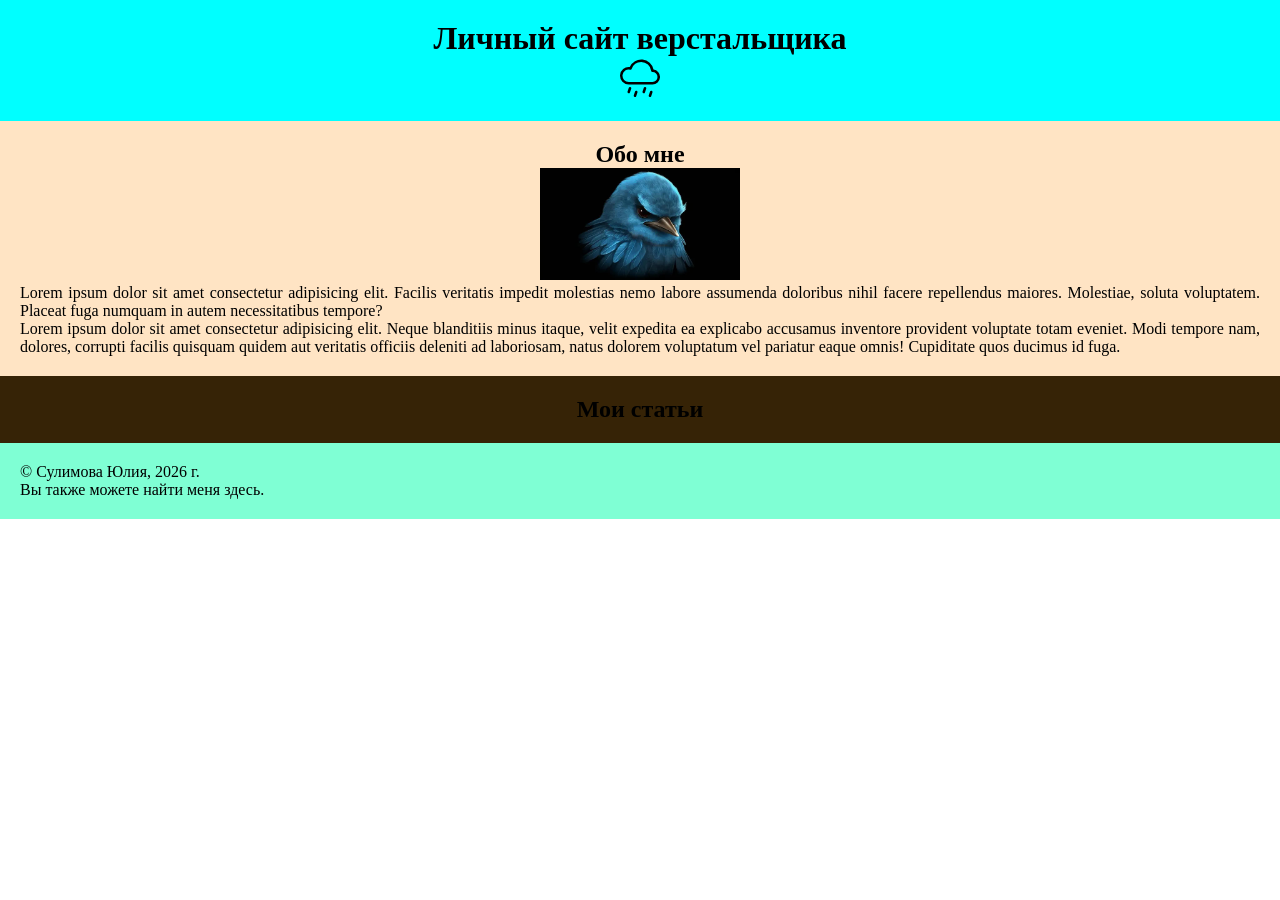
==== index.html @ 47b0dc0a "Add files via upload" ====
<!DOCTYPE html>
<html lang="ru">
<head>
    <meta charset="UTF-8">
    <meta name="viewport" content="width=device-width, initial-scale=1.0">
    <title>Сайт верстальщика</title>
    <link rel="stylesheet" href="css/style.css">
</head>
<body>
    
    <header>
        <h1>Личный сайт верстальщика</h1>
        <img width="40px " src="img/cloud-drizzle.svg" alt="Логотип">

    </header>

    <main>
        <section id="about">
            <h2>Обо мне</h2>
            <img width="200px" src="img/foto1.jpg" alt="голуб">
            <p>Lorem ipsum dolor sit amet consectetur adipisicing elit. Facilis veritatis impedit molestias nemo labore assumenda doloribus nihil facere repellendus maiores. Molestiae, soluta voluptatem. Placeat fuga numquam in autem necessitatibus tempore?</p>
            <p>Lorem ipsum dolor sit amet consectetur adipisicing elit. Neque blanditiis minus itaque, velit expedita ea explicabo accusamus inventore provident voluptate totam eveniet. Modi tempore nam, dolores, corrupti facilis quisquam quidem aut veritatis officiis deleniti ad laboriosam, natus dolorem voluptatum vel pariatur eaque omnis! Cupiditate quos ducimus id fuga.</p>
        </section>
        <section id="articles">
            <h2>Мои статьи</h2>
        </section>
        
    </main>

    <footer>
        <p>&copy; Сулимова Юлия, 2026 г.</p>
        <p>Вы также можете найти меня здесь.</p>
    </footer>

</body>
</html>
---- css/style.css ----
* {
    margin: 0;
    padding: 0;
}

header {
    background-color: aqua;
    text-align: center ;
    padding-top: 20px;
    padding-bottom: 20px;
}

footer {
    background-color: aquamarine;
    padding: 20px 20px;
}

#about {
    background-color: bisque;
    padding: 20px;
    text-align: center;
}

#articles {
    background-color: rgb(54, 35, 6);
    padding: 20px;
}
p {
    text-align: justify;
}

h2 {
    text-align: center;
}
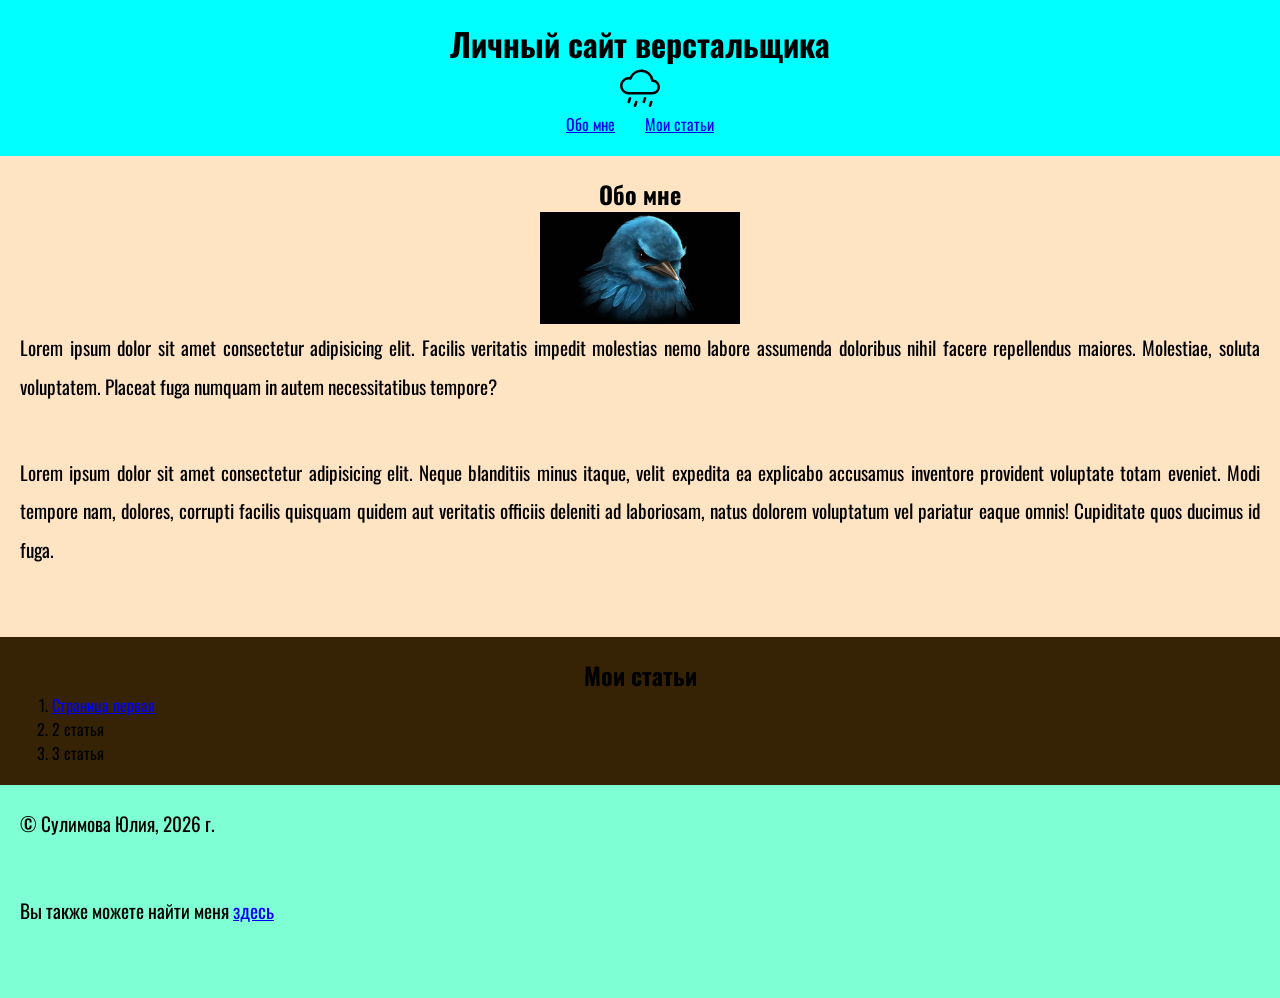
==== commit ee7378e8: "Add files via upload" ====
--- a/index.html
+++ b/index.html
@@ -4,6 +4,11 @@
     <meta charset="UTF-8">
     <meta name="viewport" content="width=device-width, initial-scale=1.0">
     <title>Сайт верстальщика</title>
+
+    <link rel="preconnect" href="https://fonts.googleapis.com">
+    <link rel="preconnect" href="https://fonts.gstatic.com" crossorigin>
+    <link href="https://fonts.googleapis.com/css2?family=Oswald:wght@200..700&display=swap" rel="stylesheet">
+
     <link rel="stylesheet" href="css/style.css">
 </head>
 <body>
@@ -11,6 +16,15 @@
     <header>
         <h1>Личный сайт верстальщика</h1>
         <img width="40px " src="img/cloud-drizzle.svg" alt="Логотип">
+
+        <nav>
+            <ul>
+                <li>
+                    <a href="#about">Обо мне</a>
+                </li>
+                <li><a href="#articles">Мои статьи</a></li>
+            </ul>
+        </nav>
 
     </header>
 
@@ -23,13 +37,20 @@
         </section>
         <section id="articles">
             <h2>Мои статьи</h2>
+            <ol>
+                <li>
+                    <a href="article1.html">Страница первая</a>
+                </li>
+                <li>2 статья</li>
+                <li>3 статья</li>
+            </ol>
         </section>
         
     </main>
 
     <footer>
         <p>&copy; Сулимова Юлия, 2026 г.</p>
-        <p>Вы также можете найти меня здесь.</p>
+        <p>Вы также можете найти меня <a href="https://midis.ru/specialities/razrabotka-veb-i-mobilnykh-prilozheniy/">здесь</a></p>
     </footer>
 
 </body>
--- a/css/style.css
+++ b/css/style.css
@@ -1,6 +1,11 @@
 * {
     margin: 0;
     padding: 0;
+}
+
+html {
+    font-size: 1em;
+    font-family: "Oswald", sans-serif;
 }
 
 header {
@@ -27,8 +32,25 @@
 }
 p {
     text-align: justify;
+    font-size: 1.2rem;
+    line-height: 2.4rem;
+    margin-bottom: 3rem;
 }
 
 h2 {
     text-align: center;
+    font-size: 1.5rem;
+}
+
+ol {
+    padding-left: 2rem;
+}
+
+
+nav ul {
+    list-style: none;
+    display: flex;
+    gap: 30px;
+    justify-content: center;
+
 }
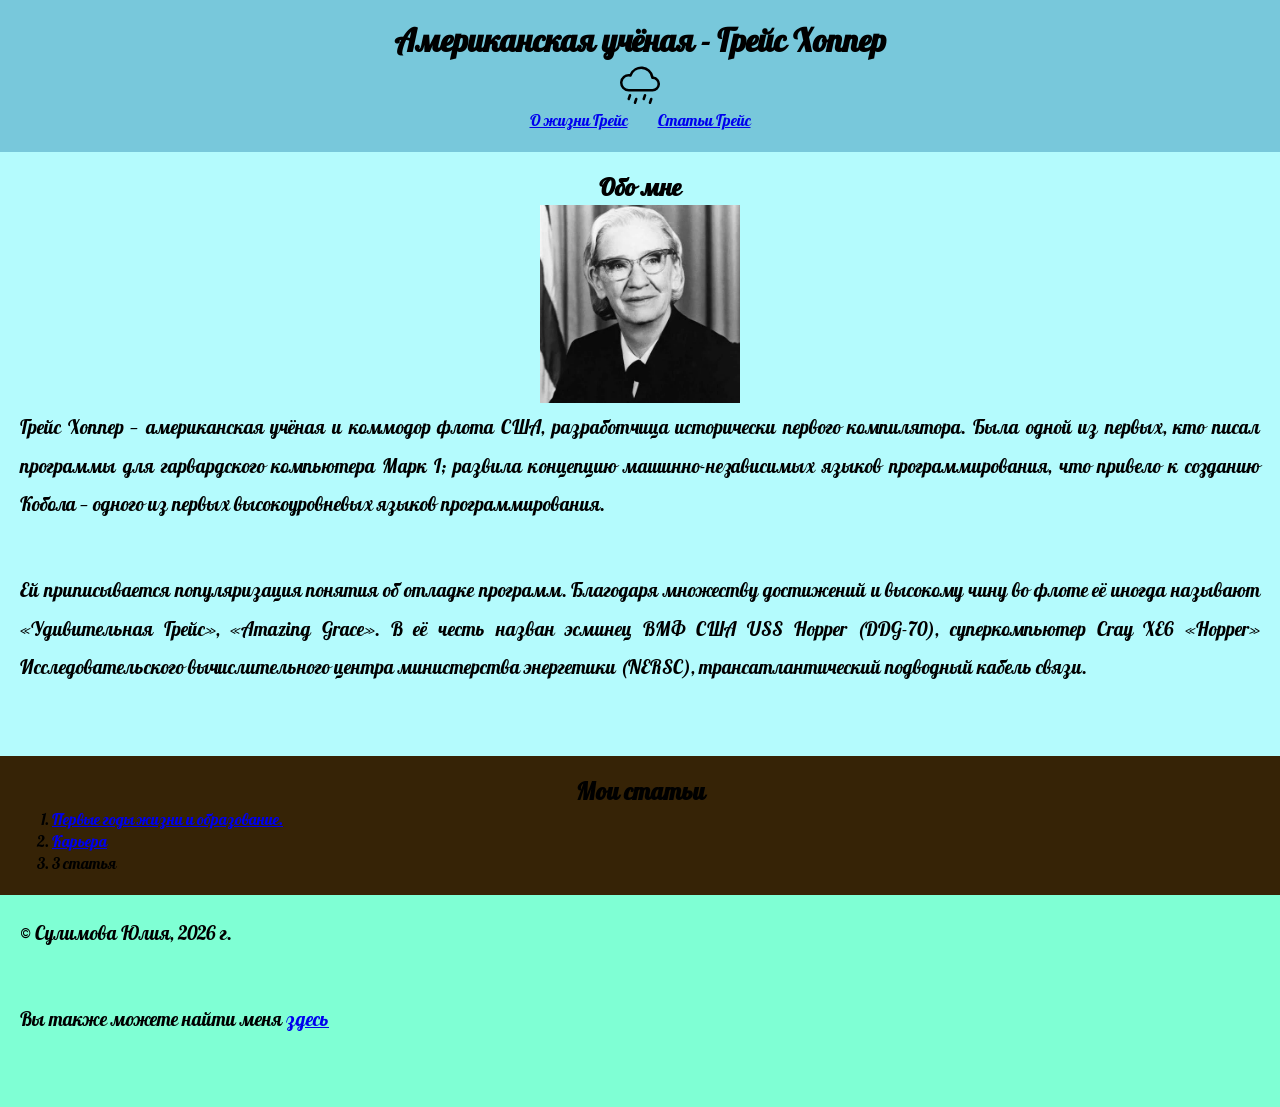
==== commit c11cedf7: "Add files via upload" ====
--- a/index.html
+++ b/index.html
@@ -1,28 +1,30 @@
 <!DOCTYPE html>
 <html lang="ru">
+
 <head>
     <meta charset="UTF-8">
     <meta name="viewport" content="width=device-width, initial-scale=1.0">
-    <title>Сайт верстальщика</title>
+    <title>Грейс Хоппер</title>
 
     <link rel="preconnect" href="https://fonts.googleapis.com">
     <link rel="preconnect" href="https://fonts.gstatic.com" crossorigin>
-    <link href="https://fonts.googleapis.com/css2?family=Oswald:wght@200..700&display=swap" rel="stylesheet">
+    <link href="https://fonts.googleapis.com/css2?family=Pattaya&display=swap" rel="stylesheet">
 
     <link rel="stylesheet" href="css/style.css">
 </head>
+
 <body>
-    
+
     <header>
-        <h1>Личный сайт верстальщика</h1>
+        <h1>Американская учёная - Грейс Хоппер</h1>
         <img width="40px " src="img/cloud-drizzle.svg" alt="Логотип">
 
         <nav>
             <ul>
                 <li>
-                    <a href="#about">Обо мне</a>
+                    <a href="#about">О жизни Грейс</a>
                 </li>
-                <li><a href="#articles">Мои статьи</a></li>
+                <li><a href="#articles">Статьи Грейс</a></li>
             </ul>
         </nav>
 
@@ -31,27 +33,36 @@
     <main>
         <section id="about">
             <h2>Обо мне</h2>
-            <img width="200px" src="img/foto1.jpg" alt="голуб">
-            <p>Lorem ipsum dolor sit amet consectetur adipisicing elit. Facilis veritatis impedit molestias nemo labore assumenda doloribus nihil facere repellendus maiores. Molestiae, soluta voluptatem. Placeat fuga numquam in autem necessitatibus tempore?</p>
-            <p>Lorem ipsum dolor sit amet consectetur adipisicing elit. Neque blanditiis minus itaque, velit expedita ea explicabo accusamus inventore provident voluptate totam eveniet. Modi tempore nam, dolores, corrupti facilis quisquam quidem aut veritatis officiis deleniti ad laboriosam, natus dolorem voluptatum vel pariatur eaque omnis! Cupiditate quos ducimus id fuga.</p>
+            <a href="img/Grace_Hopper.webp">
+            <img width="200px" src="img/Grace_Hopper.webp" alt="голуб">
+            </a>
+
+
+
+            <p>Грейс Хоппер — американская учёная и коммодор флота США, разработчица исторически первого компилятора. Была одной из первых, кто писал программы для гарвардского компьютера Марк I; развила концепцию машинно-независимых языков программирования, что привело к созданию Кобола — одного из первых высокоуровневых языков программирования.</p>
+            <p>Ей приписывается популяризация понятия об отладке программ. Благодаря множеству достижений и высокому чину во флоте её иногда называют «Удивительная Грейс», «Amazing Grace». В её честь назван эсминец ВМФ США USS Hopper (DDG-70), суперкомпьютер Cray XE6 «Hopper» Исследовательского вычислительного центра министерства энергетики (NERSC), трансатлантический подводный кабель связи.</p>
         </section>
         <section id="articles">
             <h2>Мои статьи</h2>
             <ol>
                 <li>
-                    <a href="article1.html">Страница первая</a>
+                    <a href="article1.html">Первые годы жизни и образование.</a>
                 </li>
-                <li>2 статья</li>
+                <li>
+                    <a href="article2.html">Карьера</a>
+                </li>
                 <li>3 статья</li>
             </ol>
         </section>
-        
+
     </main>
 
     <footer>
         <p>&copy; Сулимова Юлия, 2026 г.</p>
-        <p>Вы также можете найти меня <a href="https://midis.ru/specialities/razrabotka-veb-i-mobilnykh-prilozheniy/">здесь</a></p>
+        <p>Вы также можете найти меня <a target="_blank"
+                href="https://midis.ru/specialities/razrabotka-veb-i-mobilnykh-prilozheniy/">здесь</a></p>
     </footer>
 
 </body>
+
 </html>
--- a/css/style.css
+++ b/css/style.css
@@ -5,11 +5,11 @@
 
 html {
     font-size: 1em;
-    font-family: "Oswald", sans-serif;
+    font-family: "Pattaya", sans-serif;
 }
 
 header {
-    background-color: aqua;
+    background-color: rgb(120, 200, 219);
     text-align: center ;
     padding-top: 20px;
     padding-bottom: 20px;
@@ -21,7 +21,7 @@
 }
 
 #about {
-    background-color: bisque;
+    background-color: rgb(180, 251, 253);
     padding: 20px;
     text-align: center;
 }
@@ -53,4 +53,10 @@
     gap: 30px;
     justify-content: center;
 
+}
+
+#content {
+    background-color: rgb(180, 251, 253);
+    padding: 20px;
+    text-align: center;
 }
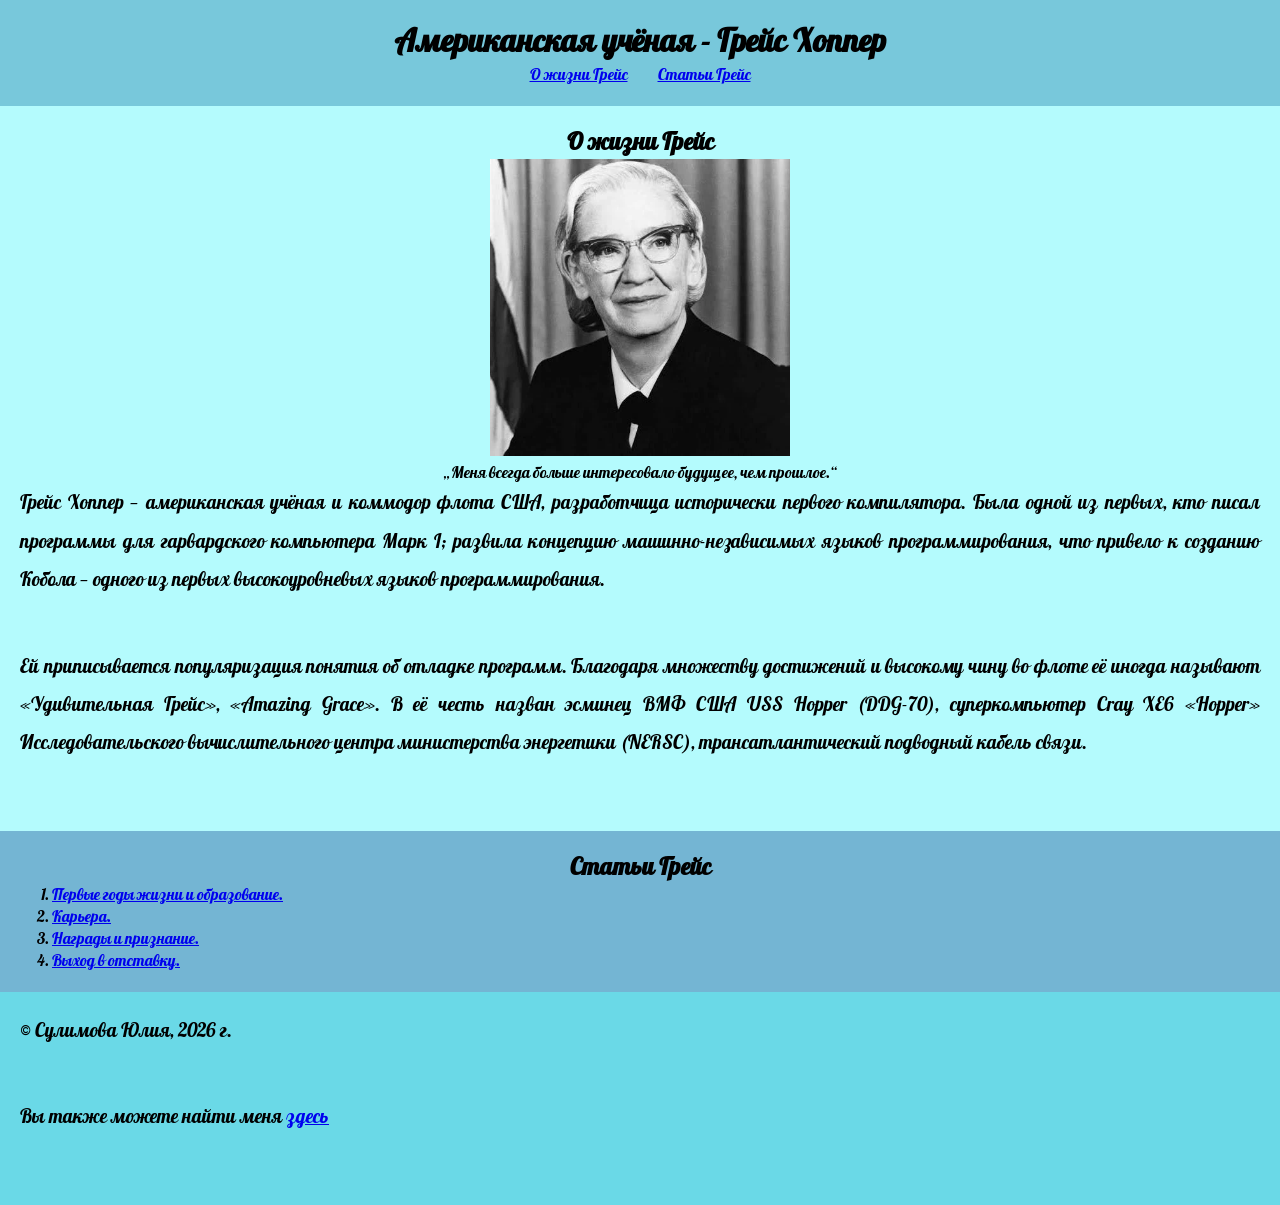
==== commit cd2215e0: "Add files via upload" ====
--- a/index.html
+++ b/index.html
@@ -17,7 +17,6 @@
 
     <header>
         <h1>Американская учёная - Грейс Хоппер</h1>
-        <img width="40px " src="img/cloud-drizzle.svg" alt="Логотип">
 
         <nav>
             <ul>
@@ -32,26 +31,38 @@
 
     <main>
         <section id="about">
-            <h2>Обо мне</h2>
+            <h2>О жизни Грейс</h2>
             <a href="img/Grace_Hopper.webp">
-            <img width="200px" src="img/Grace_Hopper.webp" alt="голуб">
+                <img width="300px" src="img/Grace_Hopper.webp" alt="голуб">
+
             </a>
 
+            <blockquote>„Меня всегда больше интересовало будущее, чем прошлое.“</blockquote>
 
-
-            <p>Грейс Хоппер — американская учёная и коммодор флота США, разработчица исторически первого компилятора. Была одной из первых, кто писал программы для гарвардского компьютера Марк I; развила концепцию машинно-независимых языков программирования, что привело к созданию Кобола — одного из первых высокоуровневых языков программирования.</p>
-            <p>Ей приписывается популяризация понятия об отладке программ. Благодаря множеству достижений и высокому чину во флоте её иногда называют «Удивительная Грейс», «Amazing Grace». В её честь назван эсминец ВМФ США USS Hopper (DDG-70), суперкомпьютер Cray XE6 «Hopper» Исследовательского вычислительного центра министерства энергетики (NERSC), трансатлантический подводный кабель связи.</p>
+            <p>Грейс Хоппер — американская учёная и коммодор флота США, разработчица исторически первого компилятора.
+                Была одной из первых, кто писал программы для гарвардского компьютера Марк I; развила концепцию
+                машинно-независимых языков программирования, что привело к созданию Кобола — одного из первых
+                высокоуровневых языков программирования.</p>
+            <p>Ей приписывается популяризация понятия об отладке программ. Благодаря множеству достижений и высокому
+                чину во флоте её иногда называют «Удивительная Грейс», «Amazing Grace». В её честь назван эсминец ВМФ
+                США USS Hopper (DDG-70), суперкомпьютер Cray XE6 «Hopper» Исследовательского вычислительного центра
+                министерства энергетики (NERSC), трансатлантический подводный кабель связи.</p>
         </section>
         <section id="articles">
-            <h2>Мои статьи</h2>
+            <h2>Статьи Грейс</h2>
             <ol>
                 <li>
                     <a href="article1.html">Первые годы жизни и образование.</a>
                 </li>
                 <li>
-                    <a href="article2.html">Карьера</a>
+                    <a href="article2.html">Карьера.</a>
                 </li>
-                <li>3 статья</li>
+                <li>
+                    <a href="article3.html">Награды и признание.</a>
+                </li>
+                <li>
+                    <a href="article4.html">Выход в отставку.</a>
+                </li>
             </ol>
         </section>
 
--- a/css/style.css
+++ b/css/style.css
@@ -16,7 +16,7 @@
 }
 
 footer {
-    background-color: aquamarine;
+    background-color: rgb(106, 217, 231);
     padding: 20px 20px;
 }
 
@@ -27,7 +27,7 @@
 }
 
 #articles {
-    background-color: rgb(54, 35, 6);
+    background-color: rgb(116, 181, 211);
     padding: 20px;
 }
 p {
@@ -59,4 +59,22 @@
     background-color: rgb(180, 251, 253);
     padding: 20px;
     text-align: center;
+}
+
+#content2 {
+    background-color: rgb(180, 251, 253);
+    padding: 20px;
+    text-align: center;
+}
+
+#content3 {
+    background-color: rgb(180, 251, 253);
+    padding: 20px;
+    text-align: center;
+}
+
+#content4 {
+    background-color: rgb(180, 251, 253);
+    padding: 20px;
+    text-align: center;
 }
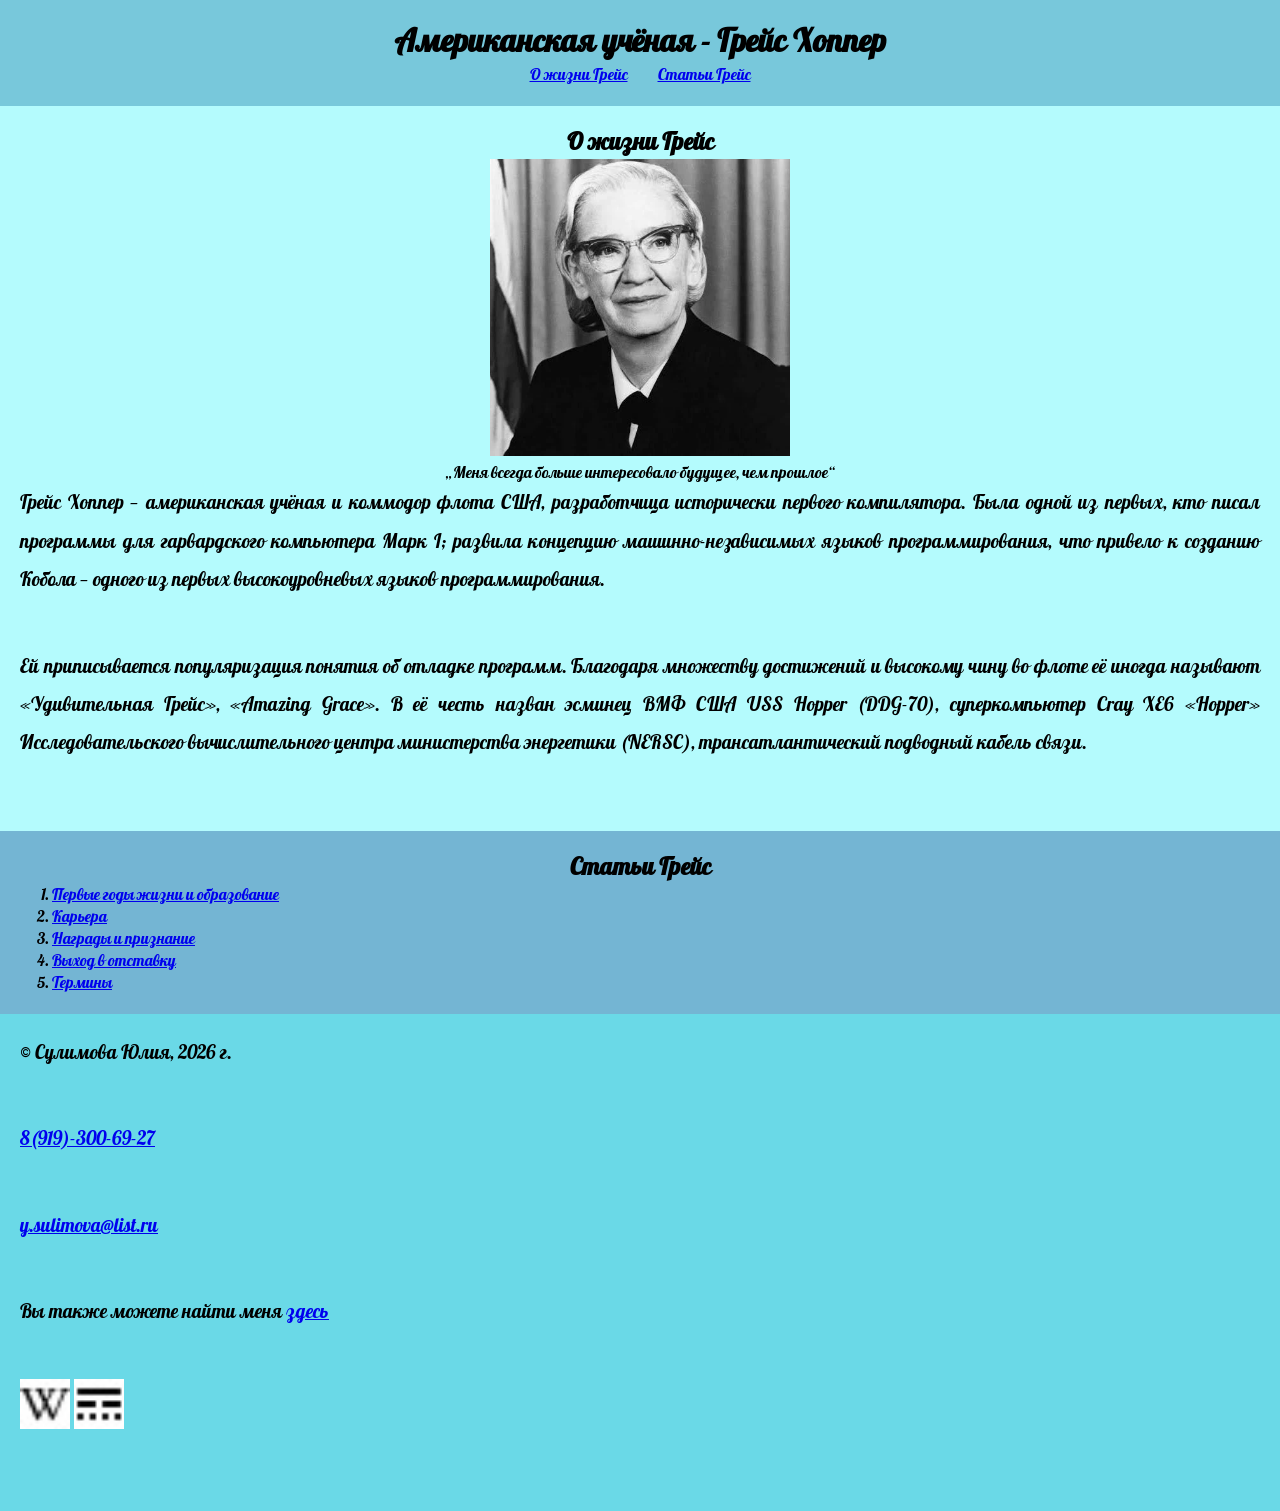
==== commit 9f4e53d7: "Add files via upload" ====
--- a/index.html
+++ b/index.html
@@ -37,7 +37,7 @@
 
             </a>
 
-            <blockquote>„Меня всегда больше интересовало будущее, чем прошлое.“</blockquote>
+            <blockquote>„Меня всегда больше интересовало будущее, чем прошлое“</blockquote>
 
             <p>Грейс Хоппер — американская учёная и коммодор флота США, разработчица исторически первого компилятора.
                 Была одной из первых, кто писал программы для гарвардского компьютера Марк I; развила концепцию
@@ -52,16 +52,19 @@
             <h2>Статьи Грейс</h2>
             <ol>
                 <li>
-                    <a href="article1.html">Первые годы жизни и образование.</a>
+                    <a href="article1.html">Первые годы жизни и образование</a>
                 </li>
                 <li>
-                    <a href="article2.html">Карьера.</a>
+                    <a href="article2.html">Карьера</a>
                 </li>
                 <li>
-                    <a href="article3.html">Награды и признание.</a>
+                    <a href="article3.html">Награды и признание</a>
                 </li>
                 <li>
-                    <a href="article4.html">Выход в отставку.</a>
+                    <a href="article4.html">Выход в отставку</a>
+                </li>
+                <li>
+                    <a href="article5.html">Термины</a>
                 </li>
             </ol>
         </section>
@@ -70,8 +73,16 @@
 
     <footer>
         <p>&copy; Сулимова Юлия, 2026 г.</p>
+        <p><a href="tel:89995554422" >8(919)-300-69-27</a></p>
+        <p><a href="mailto:y.sulimova@list.ru" >y.sulimova@list.ru</a></p>
         <p>Вы также можете найти меня <a target="_blank"
                 href="https://midis.ru/specialities/razrabotka-veb-i-mobilnykh-prilozheniy/">здесь</a></p>
+        <p>
+            <a target="_blank" href="https://ru.wikipedia.org/wiki/%D0%A5%D0%BE%D0%BF%D0%BF%D0%B5%D1%80,_%D0%93%D1%80%D0%B5%D0%B9%D1%81">
+                <img width="50px" src="img/wikipedia.jpg" alt="Логотип"></a>
+            <a target="_blank" href="https://citaty.info/man/greis-hopper">
+                <img width="50px" src="img/border-style.jpg" alt="Логотип"></a>
+        </p>
     </footer>
 
 </body>
--- a/css/style.css
+++ b/css/style.css
@@ -77,4 +77,10 @@
     background-color: rgb(180, 251, 253);
     padding: 20px;
     text-align: center;
+}
+
+#content5 {
+    background-color: rgb(180, 251, 253);
+    padding: 20px;
+    text-align: center;
 }
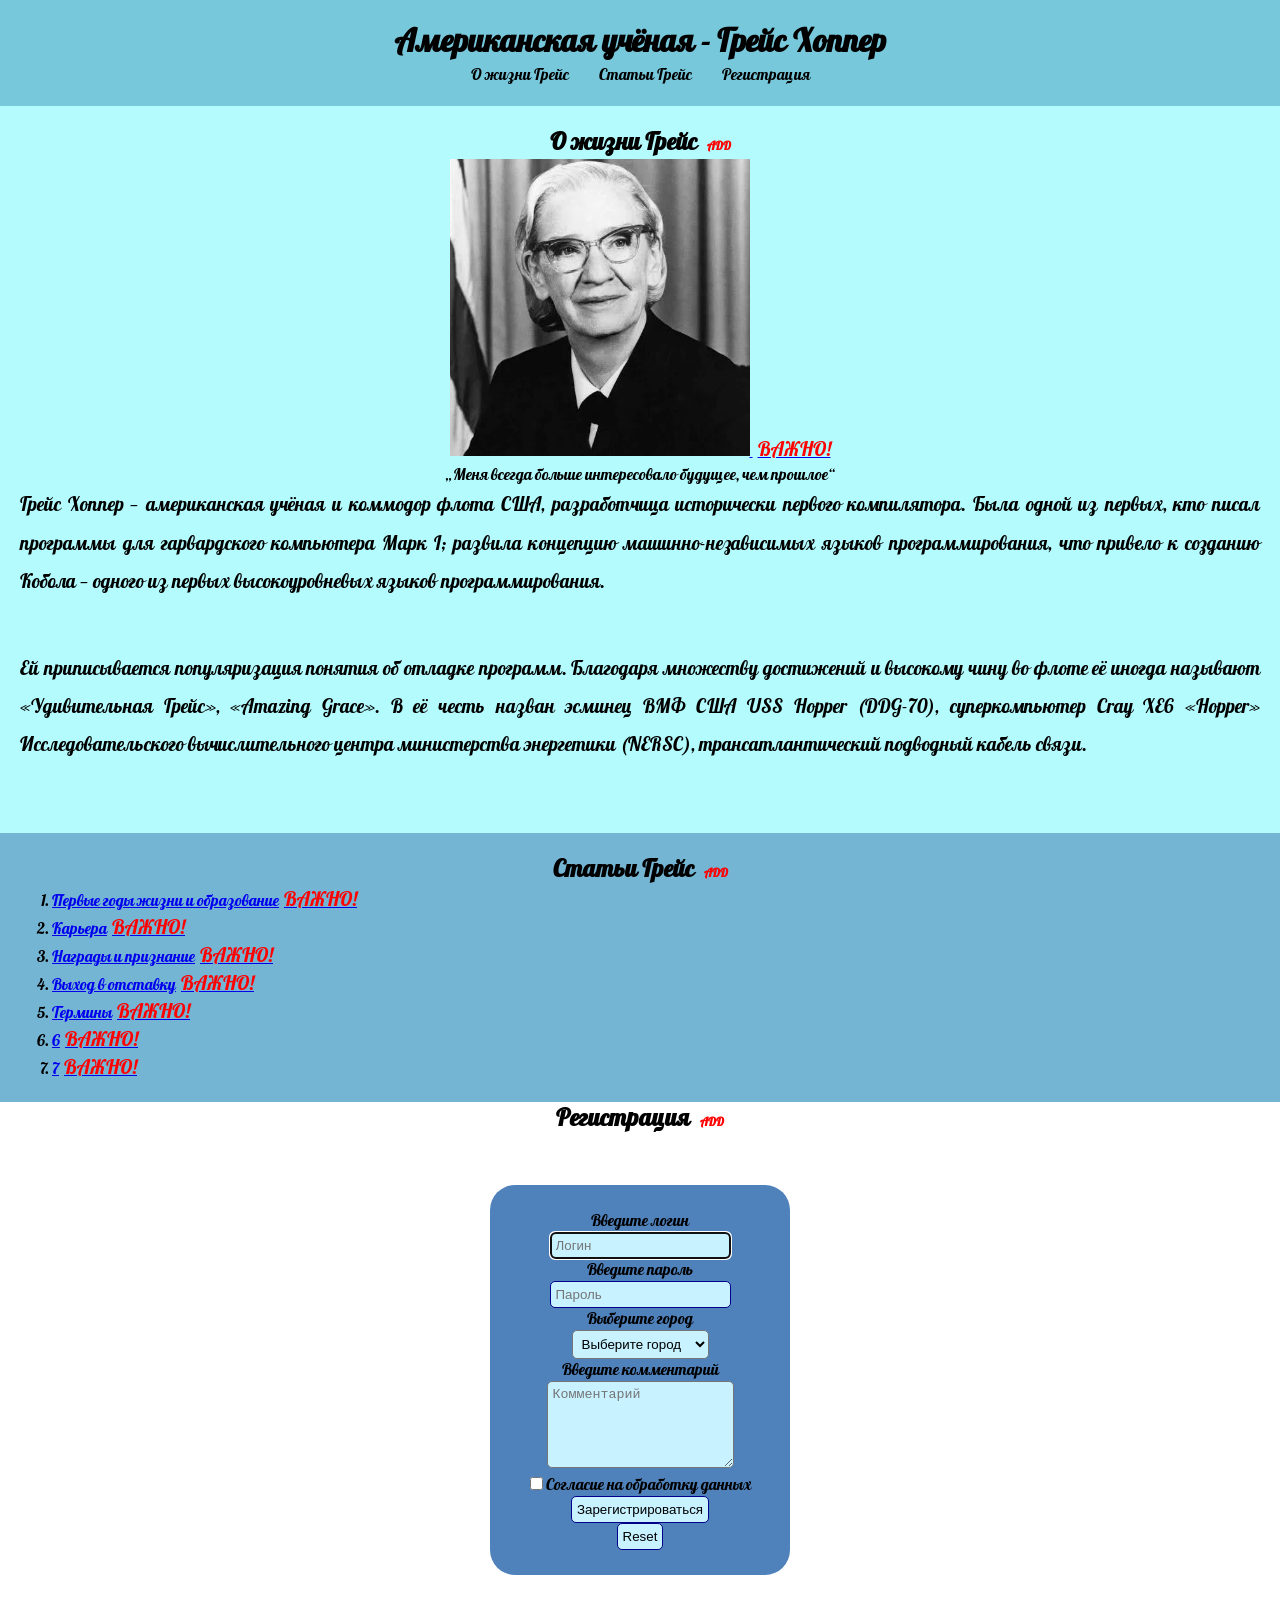
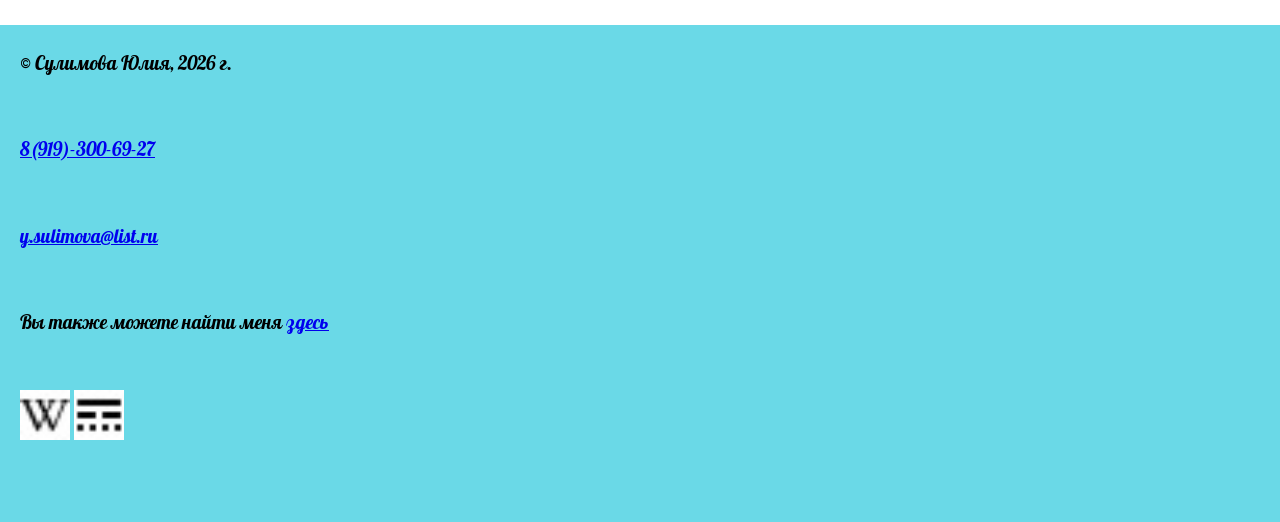
==== commit 1a6b7a73: "Add files via upload" ====
--- a/index.html
+++ b/index.html
@@ -11,6 +11,7 @@
     <link href="https://fonts.googleapis.com/css2?family=Pattaya&display=swap" rel="stylesheet">
 
     <link rel="stylesheet" href="css/style.css">
+    <link rel="stylesheet" href="https://cdn.jsdelivr.net/npm/bootstrap-icons@1.13.1/font/bootstrap-icons.min.css">
 </head>
 
 <body>
@@ -24,6 +25,9 @@
                     <a href="#about">О жизни Грейс</a>
                 </li>
                 <li><a href="#articles">Статьи Грейс</a></li>
+                <li>
+                    <a href="#registration">Регистрация</a>
+                </li>
             </ul>
         </nav>
 
@@ -66,7 +70,46 @@
                 <li>
                     <a href="article5.html">Термины</a>
                 </li>
+                <li>
+                    <a href="article4.html">6</a>
+                </li>
+                <li>
+                    <a href="article5.html">7</a>
+                </li>
             </ol>
+        </section>
+
+        <section id="registration">
+            <h2>Регистрация</h2>
+            <form class="form-reg" action="">
+
+                <label for="login">Введите логин</label><br>
+                <input type="text" id="login" name="login" placeholder="Логин" required autofocus><br>
+
+                <label for="pass">Введите пароль</label><br>
+                <input type="password" id="pass" name="password" placeholder="Пароль" required><br>
+
+                <label for="city">Выберите город</label><br>
+                <select name="city" id="city" required>
+                    <option value="" disabled selected >Выберите город</option>
+                    <option value="chel">Челябинск</option>
+                    <option value="mos">Москва</option>
+                    <option value="sam">Самара</option>
+                    <option value="pit">Санкт-Петербург</option>
+
+                </select><br>
+
+                <label for="comment">Введите комментарий</label><br>
+                <textarea name="comment" id="comment" placeholder="Комментарий" rows="5" cols="20"></textarea><br>
+
+                <input type="checkbox" id="argeement" name="argeement">
+                <label for="argeement">Согласие на обработку данных</label>
+
+                <input type="submit" value="Зарегистрироваться"><br>
+
+                <input type="reset">
+
+            </form>
         </section>
 
     </main>
@@ -82,7 +125,9 @@
                 <img width="50px" src="img/wikipedia.jpg" alt="Логотип"></a>
             <a target="_blank" href="https://citaty.info/man/greis-hopper">
                 <img width="50px" src="img/border-style.jpg" alt="Логотип"></a>
-        </p>
+        
+            <i class="bi bi-apple-music"></i>
+         </p>   
     </footer>
 
 </body>
--- a/css/style.css
+++ b/css/style.css
@@ -29,6 +29,7 @@
 #articles {
     background-color: rgb(116, 181, 211);
     padding: 20px;
+    color: black;
 }
 p {
     text-align: justify;
@@ -83,4 +84,119 @@
     background-color: rgb(180, 251, 253);
     padding: 20px;
     text-align: center;
+}
+
+nav a:visited {
+    color: rgb(3, 3, 3);
+}
+nav a:hover {
+    color: rgb(255, 255, 255);
+    text-decoration: underline;
+}
+nav a:focus {
+    color: rgb(212, 7, 7);
+    transform: scale(2);
+}
+
+nav a:active {
+    color: gold;
+}
+nav a {
+    color: rgb(0, 0, 0);
+    text-decoration: none;
+    display: inline-block;
+    transition: 0.8s;
+}
+
+/*#articles li:nth-child(3n+2) {
+    background-color: rgb(112, 111, 111) ;
+}*/
+
+h2::after {
+    content: "ADD";
+    font-size: 12px;
+    margin-left: 10px;
+    color: red;
+}
+
+.bi-apple-music {
+    color: rgb(253, 253, 253);
+    font-size: 50px;
+}
+
+/*#articles a::after {
+    content: "\F65E";
+    font-family: bootstrap-icons;
+    color: blue;
+    margin-bottom: 20px;
+    text-decoration: none ;
+}*/
+
+/*-----Верстка формы------*/
+
+.form-reg {
+    width: 250px;
+    margin: 50px auto;
+    background-color: rgb(79, 129, 187);
+    border-radius: 25px;
+    padding: 25px;
+    text-align: center;
+}
+
+input {
+    background-color: rgb(200, 242, 255);
+    border: darkblue 1px solid;
+    border-radius: 5px;
+    padding: 5px;
+    color: rgb(0, 0, 0);
+}
+
+input[type=submit]:hover {
+    background-color: darkblue;
+    cursor: pointer;
+    color: white;
+}
+
+input[type=reset]:hover {
+    background-color: darkblue;
+    cursor: pointer;
+    color: white;
+}
+
+input[type=checkbox],
+input[type=radio] {
+    accent-color: red;
+}
+
+select {
+    background-color: rgb(200, 242, 255);
+    border-radius: 5px;
+    padding: 5px;
+    color: black;
+}
+
+textarea {
+    background-color: rgb(200, 242, 255);
+    border-radius: 5px;
+    padding: 5px;
+}
+
+label:hover {
+    color: white;
+    text-decoration: underline;
+}
+
+#articles a:hover {
+    color: white;
+}
+
+footer a:hover {
+    color: white
+}
+
+section a::after{
+    content: "ВАЖНО!";
+    font-size: 20px;
+    margin-left: 5px;
+    color: red;
 }
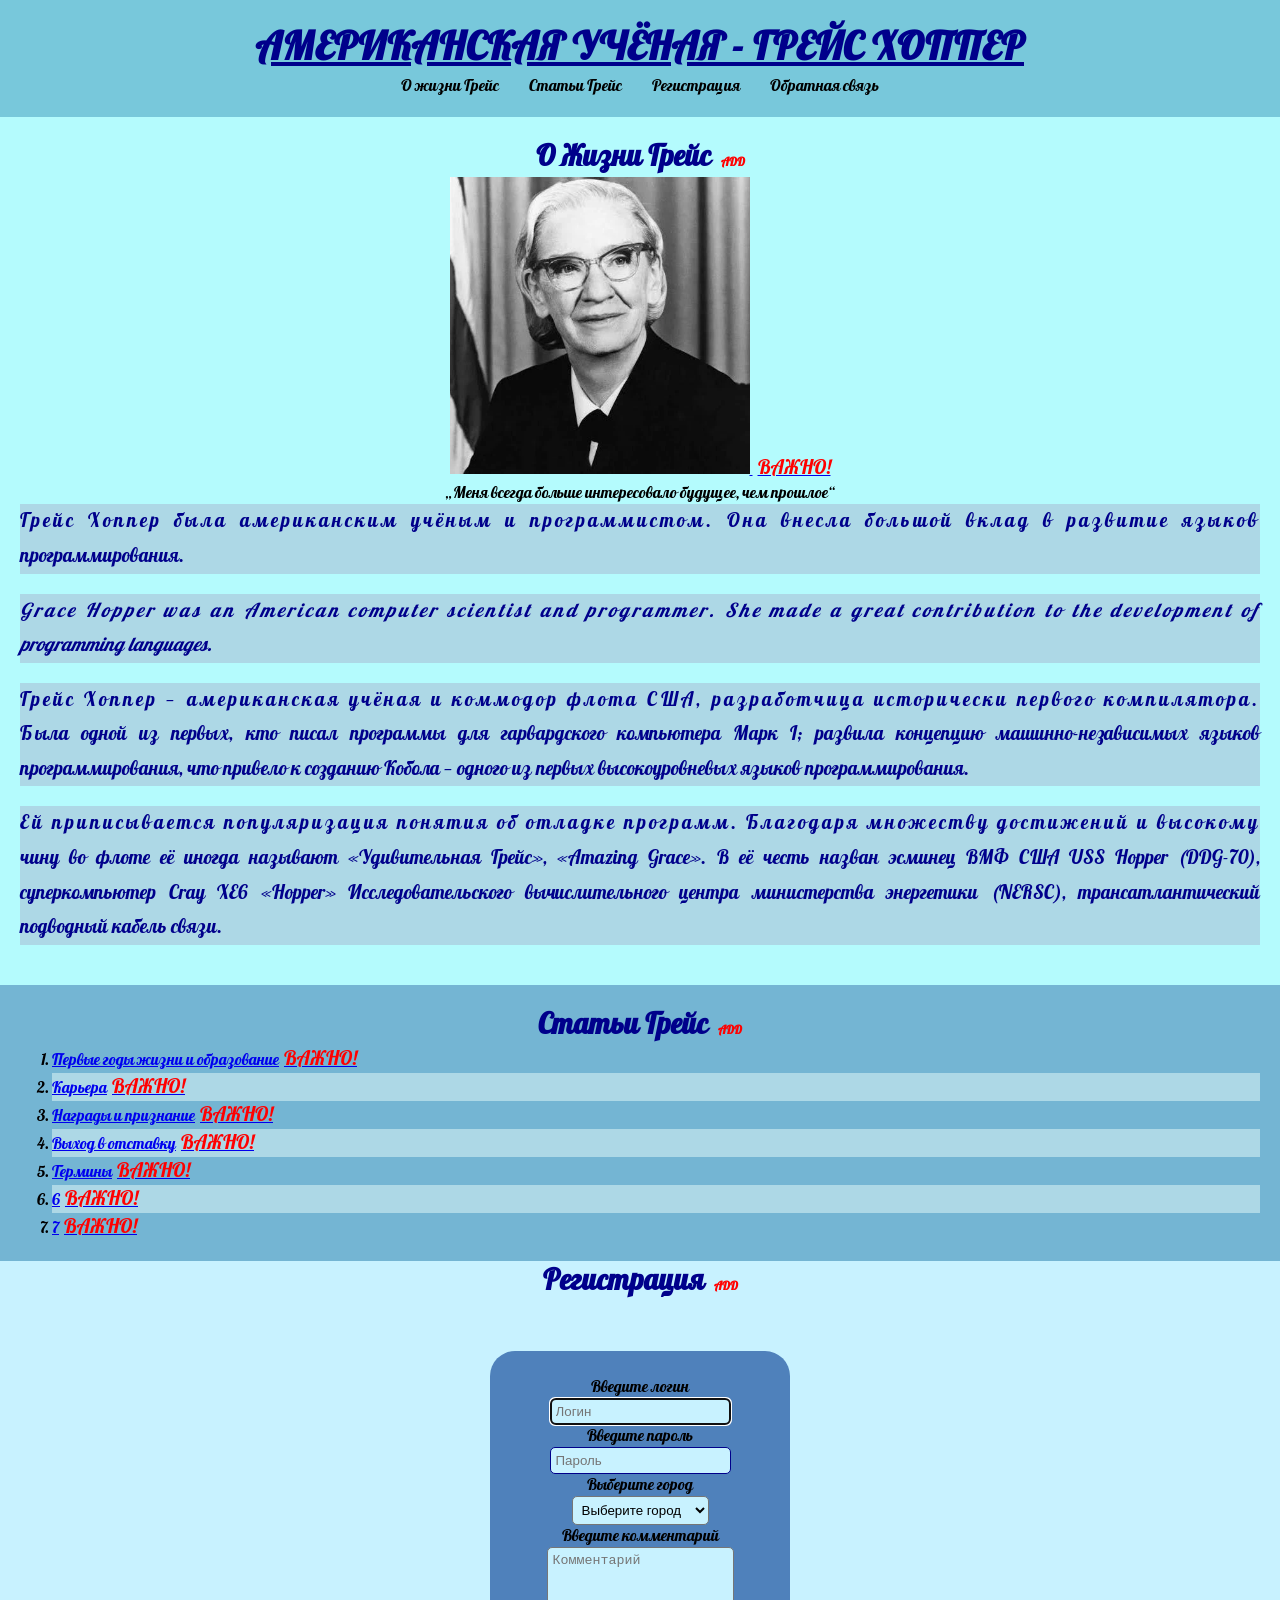
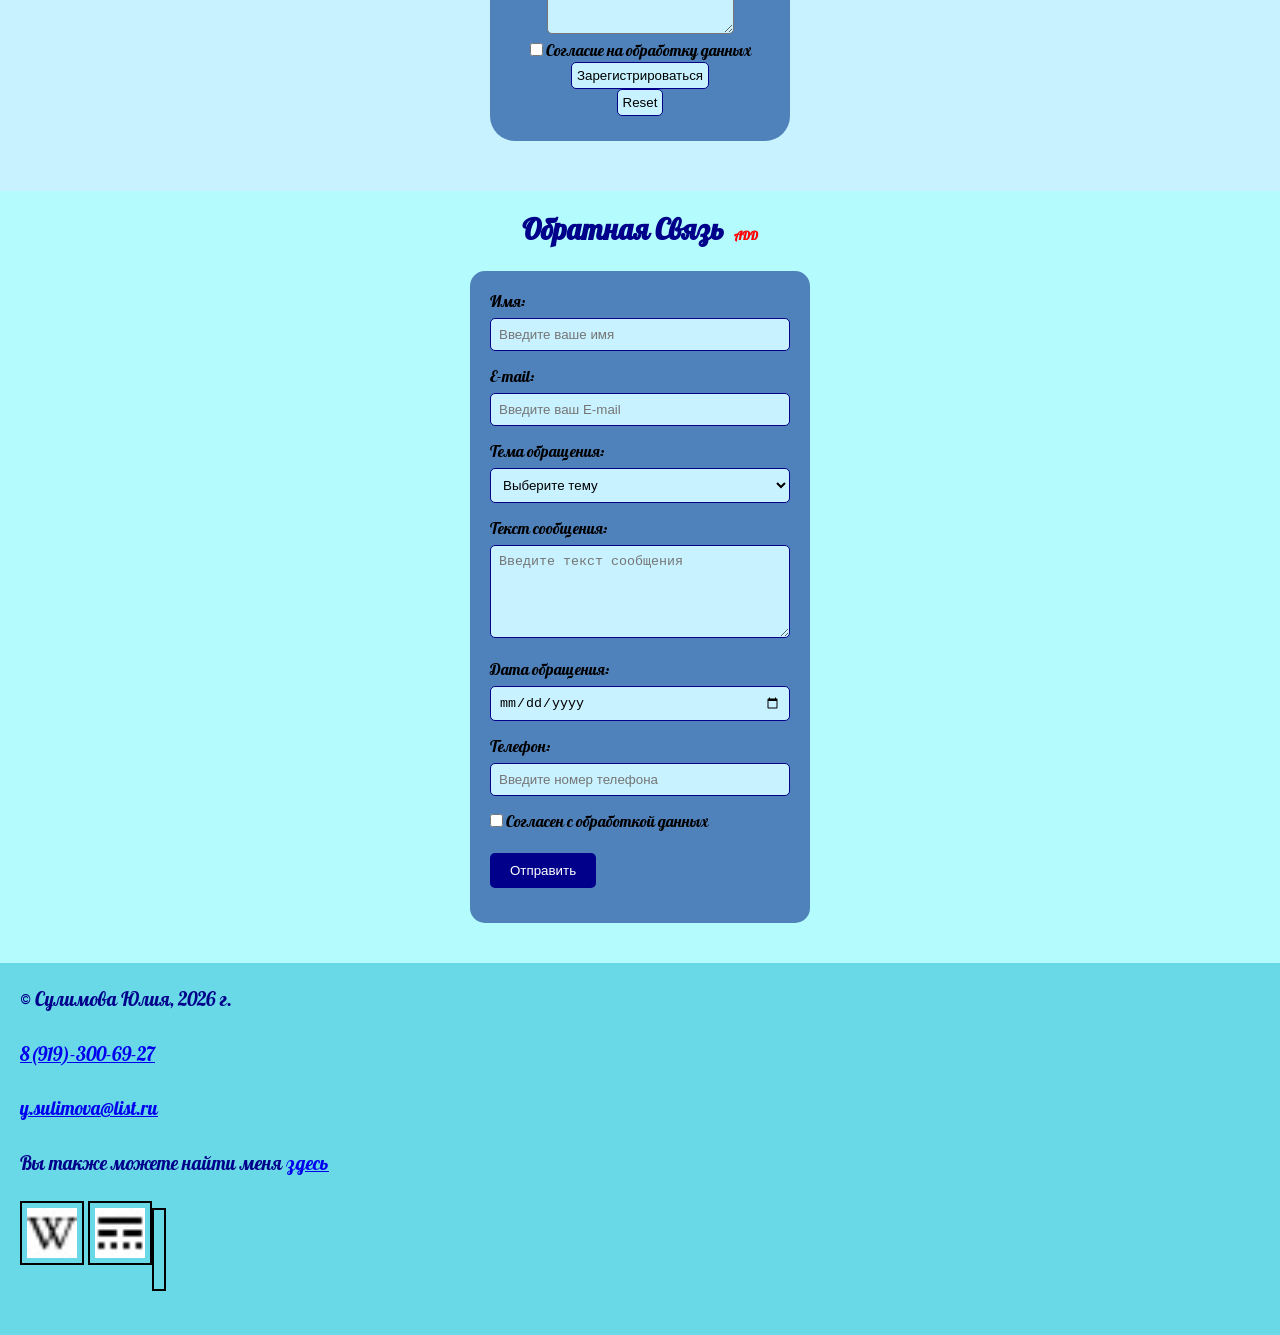
==== commit 77b48de3: "Add files via upload" ====
--- a/index.html
+++ b/index.html
@@ -25,9 +25,10 @@
                     <a href="#about">О жизни Грейс</a>
                 </li>
                 <li><a href="#articles">Статьи Грейс</a></li>
-                <li>
-                    <a href="#registration">Регистрация</a>
-                </li>
+
+                <li><a href="#registration">Регистрация</a></li>
+
+                <li><a href="#feedback">Обратная связь</a></li>
             </ul>
         </nav>
 
@@ -42,6 +43,11 @@
             </a>
 
             <blockquote>„Меня всегда больше интересовало будущее, чем прошлое“</blockquote>
+
+            <p>Грейс Хоппер была американским учёным и программистом. Она внесла большой вклад в развитие языков программирования.</p>
+
+            <p lang="en">Grace Hopper was an American computer scientist and programmer. She made a great contribution to the development of programming languages.</p>
+
 
             <p>Грейс Хоппер — американская учёная и коммодор флота США, разработчица исторически первого компилятора.
                 Была одной из первых, кто писал программы для гарвардского компьютера Марк I; развила концепцию
@@ -77,6 +83,7 @@
                     <a href="article5.html">7</a>
                 </li>
             </ol>
+
         </section>
 
         <section id="registration">
@@ -113,6 +120,72 @@
         </section>
 
     </main>
+
+    <section id="feedback">
+    <h2>Обратная связь</h2>
+
+    <form id="contact-form" action="#" method="post">
+
+        <div class="form__item">
+            <label for="name">Имя:</label>
+            <br>
+            <input type="text" id="name" name="name"
+                 placeholder="Введите ваше имя" required>
+        </div>
+
+        <div class="form__item">
+            <label for="email">E-mail:</label>
+            <br>
+            <input type="email" id="email" name="email"
+                 placeholder="Введите ваш E-mail" required>
+        </div>
+
+        <div class="form__item">
+            <label for="topic">Тема обращения:</label>
+            <br>
+            <select id="topic" name="topic" required>
+                <option value="">Выберите тему</option>
+                <option value="question">Вопрос</option>
+                <option value="suggestion">Предложение</option>
+                <option value="other">Другое</option>
+            </select>
+        </div>
+
+        <div class="form__item">
+            <label for="message">Текст сообщения:</label>
+            <br>
+            <textarea id="message" name="message"
+                     placeholder="Введите текст сообщения"
+                     rows="5" required></textarea>
+        </div>
+
+        <div class="form__item">
+            <label for="date">Дата обращения:</label>
+            <br>
+            <input type="date" id="date" name="date">
+        </div>
+
+        <div class="form__item">
+            <label for="phone">Телефон:</label>
+            <br>
+            <input type="tel" id="phone" name="phone"
+                 placeholder="Введите номер телефона">
+        </div>
+
+        <div class="form__item">
+            <input type="checkbox" id="agreement"
+                 name="agreement" required>
+            <label for="agreement">
+                Согласен с обработкой данных
+            </label>
+        </div>
+
+        <div class="form__item">
+            <input type="submit" value="Отправить">
+        </div>
+
+    </form>
+</section>
 
     <footer>
         <p>&copy; Сулимова Юлия, 2026 г.</p>
--- a/css/style.css
+++ b/css/style.css
@@ -31,16 +31,40 @@
     padding: 20px;
     color: black;
 }
+
 p {
+    font-size: 1.2rem;
+    line-height: 1.8;
+    color: darkblue;
     text-align: justify;
+    font-weight: normal;
+    font-style: normal;
+    margin-bottom: 20px;
+}
+
+h1 {
+font-size: 2.5rem;
+color: darkblue;
+text-align: center;
+font-weight: bold;
+text-transform: uppercase;
+text-decoration: underline;
+}
+
+h2 {
+    font-size: 1.8rem;
+    color: darkblue;
+    text-align: center;
+    font-weight: bold;
+    text-transform: capitalize;
+}
+
+h4 {
     font-size: 1.2rem;
-    line-height: 2.4rem;
-    margin-bottom: 3rem;
-}
-
-h2 {
-    text-align: center;
-    font-size: 1.5rem;
+    color: rgb(50, 70, 100);
+    font-weight: bold;
+    font-style: italic;
+    text-decoration: underline;
 }
 
 ol {
@@ -122,6 +146,13 @@
 .bi-apple-music {
     color: rgb(253, 253, 253);
     font-size: 50px;
+}
+
+section#registration{
+    background-color: rgb(200, 242, 255);
+    min-width: max-content;
+    display: flow-root;
+    
 }
 
 /*#articles a::after {
@@ -199,4 +230,147 @@
     font-size: 20px;
     margin-left: 5px;
     color: red;
+}
+
+#articles li:nth-child(2n) {
+background-color: lightblue;
+}
+
+section p::first-line {
+letter-spacing: 3px;
+}
+
+p:lang(en) {
+font-style: italic;
+color: blue;
+}
+
+#about p {
+color: darkblue;
+background-color: lightblue;
+}
+
+footer img,
+footer i {
+border: 2px solid black;
+padding: 5px;
+}
+
+
+
+table {
+    border-collapse: collapse;
+    width: 100%;
+    background-color: white;
+}
+
+caption {
+    font-size: 1.5rem;
+    font-weight: bold;
+    padding: 10px;
+}
+
+th, td {
+    border: 1px solid black;
+    padding: 10px;
+}
+
+tr:nth-child(even) {
+    background-color: lightblue;
+}
+
+tr:nth-child(odd) {
+    background-color: white;
+}
+
+/* Первый столбец */
+td:first-child {
+    background-color: rgb(120, 200, 219);
+    font-weight: bold;
+}
+
+/* Последняя строка */
+tr:last-child {
+    color: darkred;
+    font-weight: bold;
+}
+
+/* Секция обратной связи */
+#feedback {
+    background-color: rgb(180, 251, 253);
+    padding: 20px;
+    text-align: center;
+}
+
+/* Заголовок формы */
+#feedback h2 {
+    margin-bottom: 20px;
+}
+
+/* Форма */
+#contact-form {
+    width: 300px;
+    margin: 20px auto;
+    padding: 20px;
+    background-color: rgb(79, 129, 187);
+    border-radius: 15px;
+    text-align: left;
+}
+
+/* Блоки формы */
+.form__item {
+    margin-bottom: 15px;
+}
+
+/* Подписи */
+#contact-form label {
+    display: inline-block;
+    margin-bottom: 5px;
+    color: black;
+}
+
+/* Текстовые поля и E-mail */
+#contact-form input[type="text"],
+#contact-form input[type="email"],
+#contact-form input[type="tel"],
+#contact-form input[type="date"] {
+    width: 100%;
+    box-sizing: border-box;
+    padding: 8px;
+    border: 1px solid darkblue;
+    border-radius: 5px;
+    background-color: rgb(200, 242, 255);
+}
+
+/* Поле выбора */
+#contact-form select {
+    width: 100%;
+    padding: 8px;
+    box-sizing: border-box;
+    border: 1px solid darkblue;
+}
+
+/* Многострочное поле */
+#contact-form textarea {
+    width: 100%;
+    box-sizing: border-box;
+    padding: 8px;
+    border: 1px solid darkblue;
+    border-radius: 5px;
+    resize: vertical;
+}
+
+/* Кнопка отправки */
+#contact-form input[type="submit"] {
+    padding: 10px 20px;
+    background-color: darkblue;
+    color: white;
+    border: none;
+    border-radius: 5px;
+    cursor: pointer;
+}
+
+/* Кнопка при наведении */
+#contact-form input[type="submit"]:hover {
+    background-color: rgb(30, 30, 150);
 }
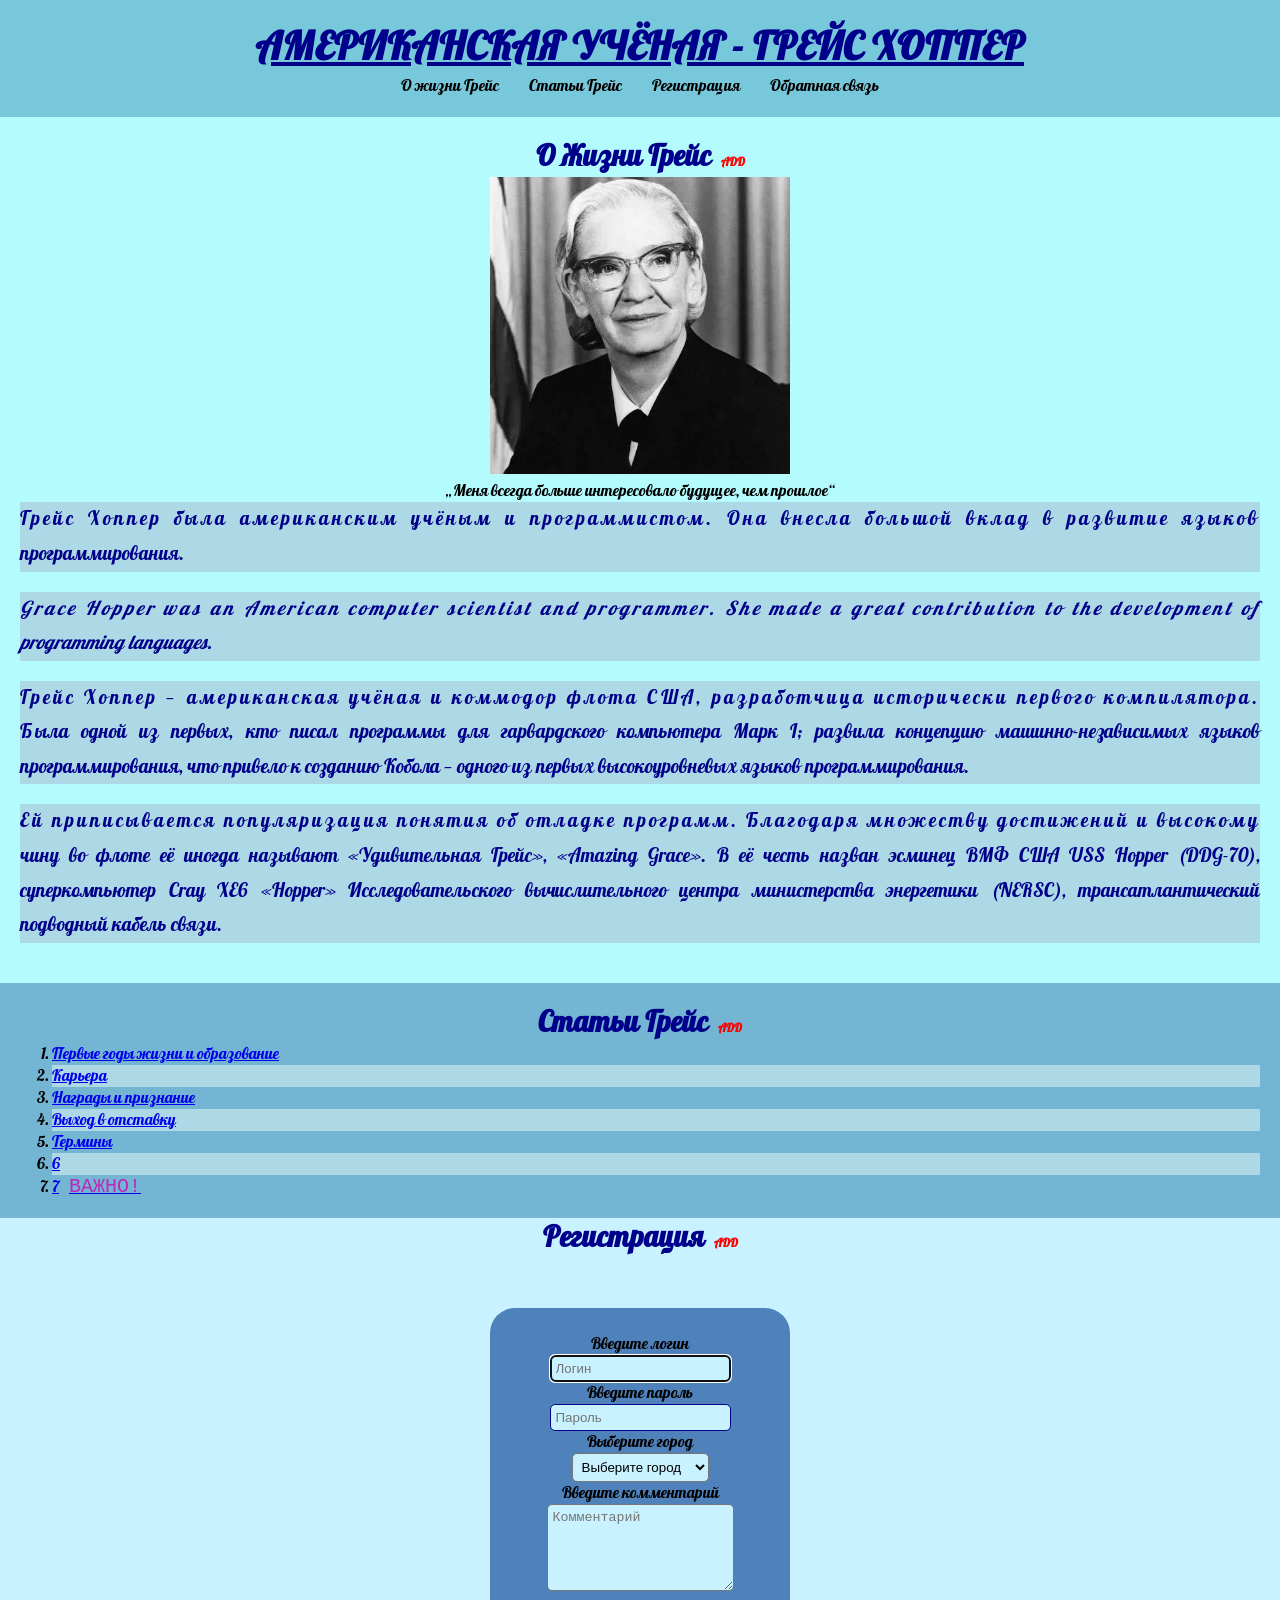
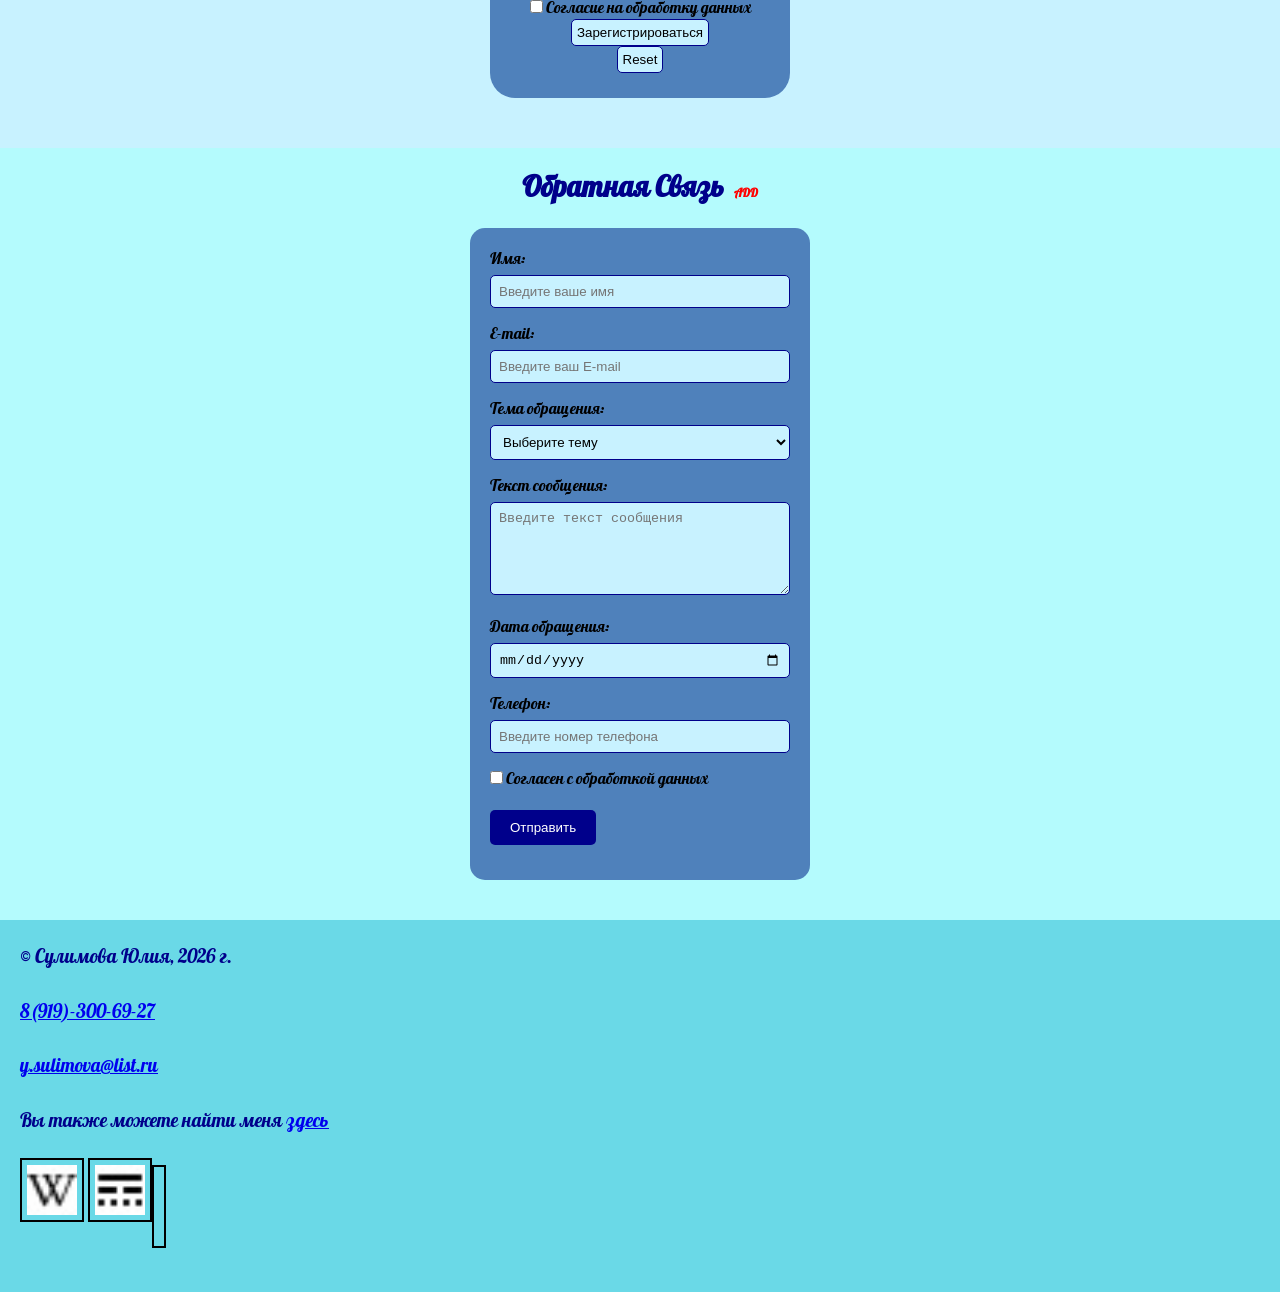
==== commit c3ee0a8a: "Add files via upload" ====
--- a/index.html
+++ b/index.html
@@ -4,6 +4,32 @@
 <head>
     <meta charset="UTF-8">
     <meta name="viewport" content="width=device-width, initial-scale=1.0">
+    <meta name="keywords" content="Сайт о американской ученой Грейс Хоппер">
+    <meta name="description" content="Сайт о жизни, достижениях американской учёной в области информатики Грейс Хоппер. ">
+
+    <link rel="icon" type="image/ico" sizes="32x32" href="favicon.ico">
+
+    <meta property="og:title" content="Главная страница">
+    <meta property="og:site_name" content="Грейс Хоппер">
+    <meta property="og:url" content="https://sulimovau554.github.io/pi-136/">
+    <meta property="og:description" content="Сайт о жизни, достижениях американской учёной в области информатики Грейс Хоппер.">
+    <meta property="og:image" content="https://sulimovau554.github.io/pi-136/img/img.termini">
+
+    <!-- Chrome, Firefox OS and Opera -->
+    <meta name="theme-color" content="#b4fbfd" />
+
+    <!-- Windows Phone -->
+    <meta name="msapplication-navbutton-color" content="#b4fbfd" />
+
+    <!-- iOS Safari -->
+    <meta name="apple-mobile-web-app-capable" content="yes" />
+    <meta name="apple-mobile-web-app-status-bar-style" content="black-transcluent" />
+
+    <!-- Яндекс.Браузер -->
+    <meta name="viewport" content="ya-title=#000000,ya-dock=fade" />
+
+
+
     <title>Грейс Хоппер</title>
 
     <link rel="preconnect" href="https://fonts.googleapis.com">
--- a/css/style.css
+++ b/css/style.css
@@ -225,11 +225,12 @@
     color: white
 }
 
-section a::after{
+section li:last-child a::after{
     content: "ВАЖНО!";
+    font-family: 'Courier New', Courier, monospace;
     font-size: 20px;
-    margin-left: 5px;
-    color: red;
+    margin-left: 10px;
+    color: rgb(189, 39, 189);
 }
 
 #articles li:nth-child(2n) {
